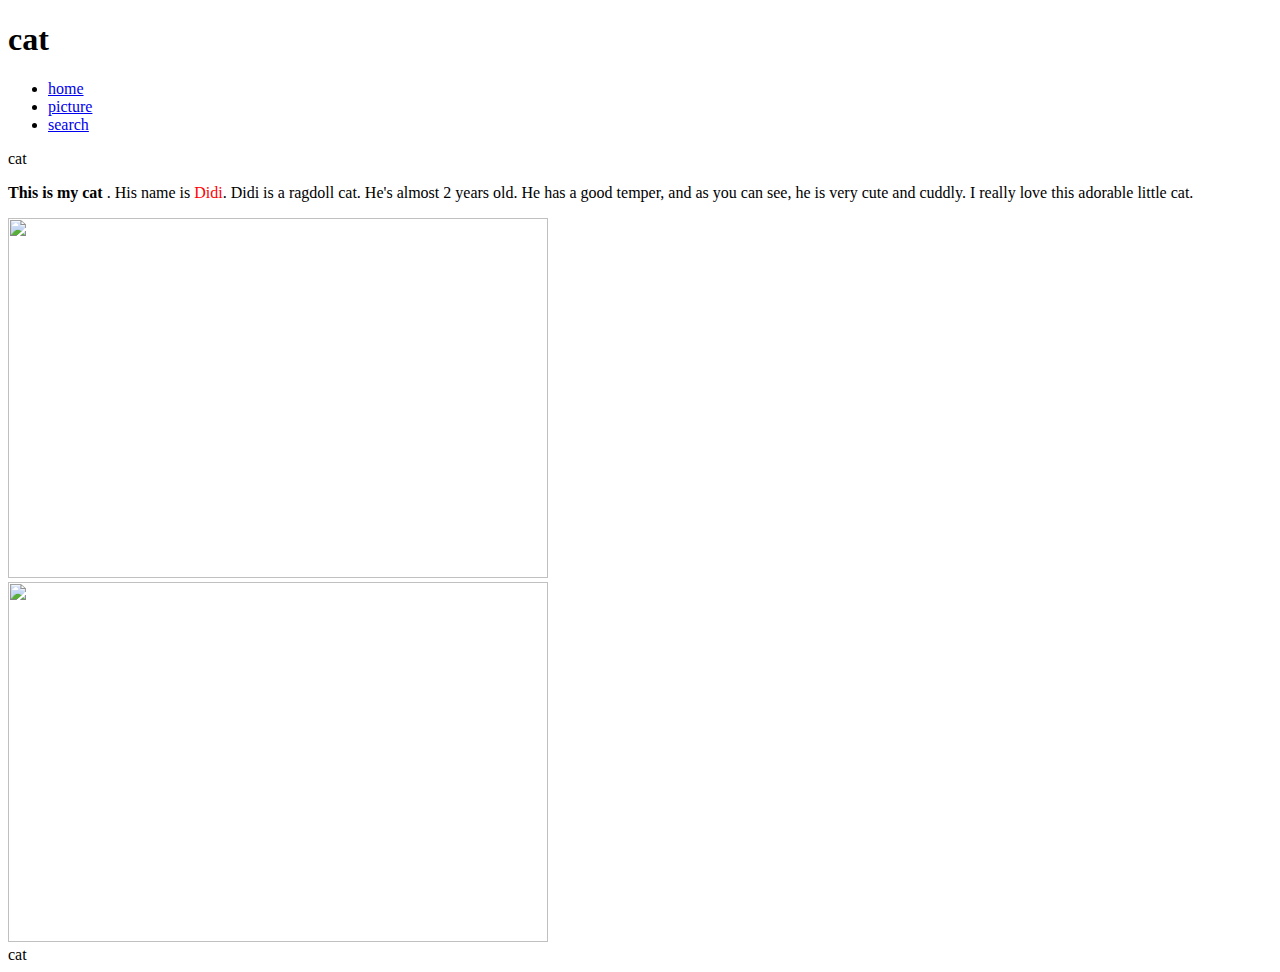
==== index.html @ 36dfa3f3 "Web files for LIS 351" ====
<!DOCTYPE html>
<html lang="en">
<head>
    <meta charset="UTF-8">
    <title>cat</title>
    <link rel="stylesheet" href="css/common.css">
	</head>
<body>
<div id="head">
	

	
	
    <div class="head-con">

        <h1>cat</h1>
        <ul class="nav">
            <li class="nav-item active"><a href="index.html">home</a></li>
            <li class="nav-item"><a href="1.html">picture</a></li>
			<li class="nav-item"><a href="https://www.baidu.com/">search</a></li>
        </ul>
    </div>
</div>



<div id="container">
 
  <p></p>
   <div class="main">
	   <div class="title">cat</div>
        <p>
    <span style="font-weight: 600;">This is my cat</span> . His name is <span style="color: red;">Didi</span>. Didi is a ragdoll cat. He's almost 2 years old. He has a good temper, and as you can see, he is very cute and cuddly. I really love this adorable little cat.  
	   </p>
	   
	   
		<div class="activity-box">
		          <div class="activity">
		            <img src="images/1.jpg" style="width: 540px; height: 360px;" alt="">
		          </div>
		          <div class="activity">
		              <img src="images/2.jpg" style="width: 540px; height: 360px;" alt="">
		          </div>
		      </div>
		
		
</div>

<div id="foot">cat</div>
</body>
</html>
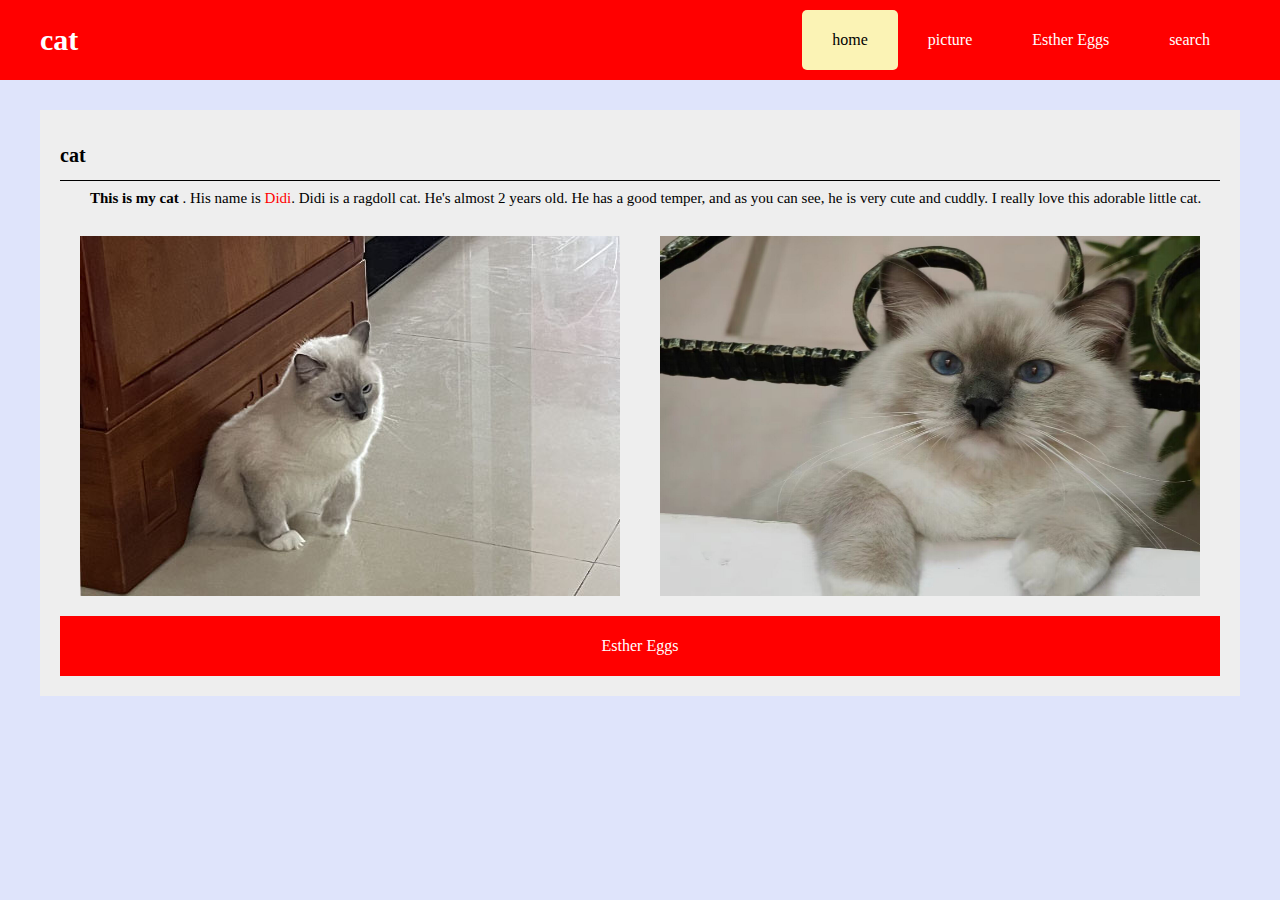
==== commit dc580c36: "Add files via upload" ====
--- a/index.html
+++ b/index.html
@@ -17,6 +17,7 @@
         <ul class="nav">
             <li class="nav-item active"><a href="index.html">home</a></li>
             <li class="nav-item"><a href="1.html">picture</a></li>
+            <li class="nav-item"><a href="2.html">Esther Eggs</a></li>
 			<li class="nav-item"><a href="https://www.baidu.com/">search</a></li>
         </ul>
     </div>
@@ -46,6 +47,6 @@
 		
 </div>
 
-<div id="foot">cat</div>
+<div id="foot">Esther Eggs</div>
 </body>
 </html>--- a/css/common.css
+++ b/css/common.css
@@ -0,0 +1,217 @@
+*{
+    margin: 0;
+    padding: 0;
+    list-style: none;
+    box-sizing: border-box;
+	
+}
+
+img{
+    border: none;
+}
+
+a{
+    text-decoration: none;
+}
+
+body{
+    background: #dfe4fb;
+}
+
+#head{
+    width: 100%;
+    height: 80px;
+    padding: 10px 0;
+    line-height: 60px;
+    background: red;
+    color: #fff;
+}
+
+#head .head-con{
+    width: 1200px;
+    height: 100%;
+    margin: 0 auto;
+}
+.head-con h1{
+    float: left;
+    font-size: 30px;
+    font-family: cursive;
+}
+
+.head-con .nav{
+    float: right;
+    height: 100%;
+}
+
+.head-con .nav .nav-item{
+    float: left;
+    padding: 0 30px;
+}
+.head-con .nav .nav-item a{
+    color: #fff;
+}
+.head-con .nav .nav-item.active{
+    background: #fbf3b5;
+    border-radius: 5px;
+}
+.head-con .nav .nav-item.active a{
+    color: #000;
+}
+
+.banner{
+    width: 1200px;
+    margin: 0 auto;
+}
+.banner>img{
+    display: block;
+    width: 100%;
+}
+
+
+#container{
+    width: 1200px;
+    margin: 30px auto;
+    padding: 20px;
+    background: #eee;
+}
+
+.section{
+    width: 100%;
+    overflow: hidden;
+}
+
+.section .part{
+    float: left;
+    width: 360px;
+    margin-right: 30px;
+}
+.section .part>img{
+    display: block;
+    width: 100%;
+    height: 240px;
+}
+.section .part .name{
+    margin: 20px auto;
+    line-height: 30px;
+    border-bottom: 1px dashed #278eb7;
+    color: #278eb7;
+}
+.section .part .item-box .item{
+    font-size: 14px;
+    line-height: 30px;
+}
+.section .part .more{
+    float: right;
+    width: 120px;
+    height: 40px;
+    text-align: center;
+    line-height: 40px;
+    border-radius: 10px;
+    background: #278eb7;
+    color: #fff;
+    margin-top: 20px;
+    cursor: pointer;
+}
+
+
+.title{
+    font-size: 20px;
+    font-weight: bold;
+    line-height: 50px;
+    border-bottom: 1px solid #000;
+}
+
+.main{
+    width: 100%;
+}
+.main>p{
+    text-indent: 2em;
+    line-height: 35px;
+    font-size: 15px;
+}
+
+.activity-box{
+    width: 100%;
+    overflow: hidden;
+}
+.activity-box .activity{
+    float: left;
+    width: 540px;
+    margin: 20px;
+}
+.activity-box .activity>img{
+	display: block;
+	width: 100%;
+}
+.activity-box .activity>p{
+	text-align: left;
+	line-height: 50px;
+}
+
+.photo-box{
+    width: 100%;
+    overflow: hidden;
+}
+.photo-box>img{
+    display: block;
+    float: left;
+    width: 345px;
+    height: 235px;
+    margin: 20px;
+}
+
+.contact {
+    width: 500px;
+    margin: 0 auto;
+    text-align: left;
+    padding: 30px 0;
+    overflow: hidden;
+}
+
+.contact ul li {
+    line-height: 24px;
+    margin-top: 16px;
+    text-decoration: none;
+    list-style: none;
+}
+
+.contact ul li span {
+    vertical-align: middle;
+    padding-right: 12px;
+}
+
+.contact ul li .message_in {
+    width: 300px;
+    height: 22px;
+    border: 1px solid #999999;
+    vertical-align: middle;
+    line-height: 22px;
+}
+
+.contact ul li .message_te {
+    width: 500px;
+    height: 90px;
+    border: 1px solid #999999;
+    vertical-align: middle;
+    line-height: 18px;
+}
+
+.contact ul li .message_btn {
+    width: 64px;
+    height: 20px;
+    line-height: 20px;
+    background: url("../image/btn.gif") no-repeat;
+    color: #FFFFFF;
+    font-weight: bold;
+    cursor: hand;
+}
+
+
+#foot{
+    width: 100%;
+    height: 60px;
+    line-height: 60px;
+    text-align: center;
+    background: red;
+    color: #fff;
+}
